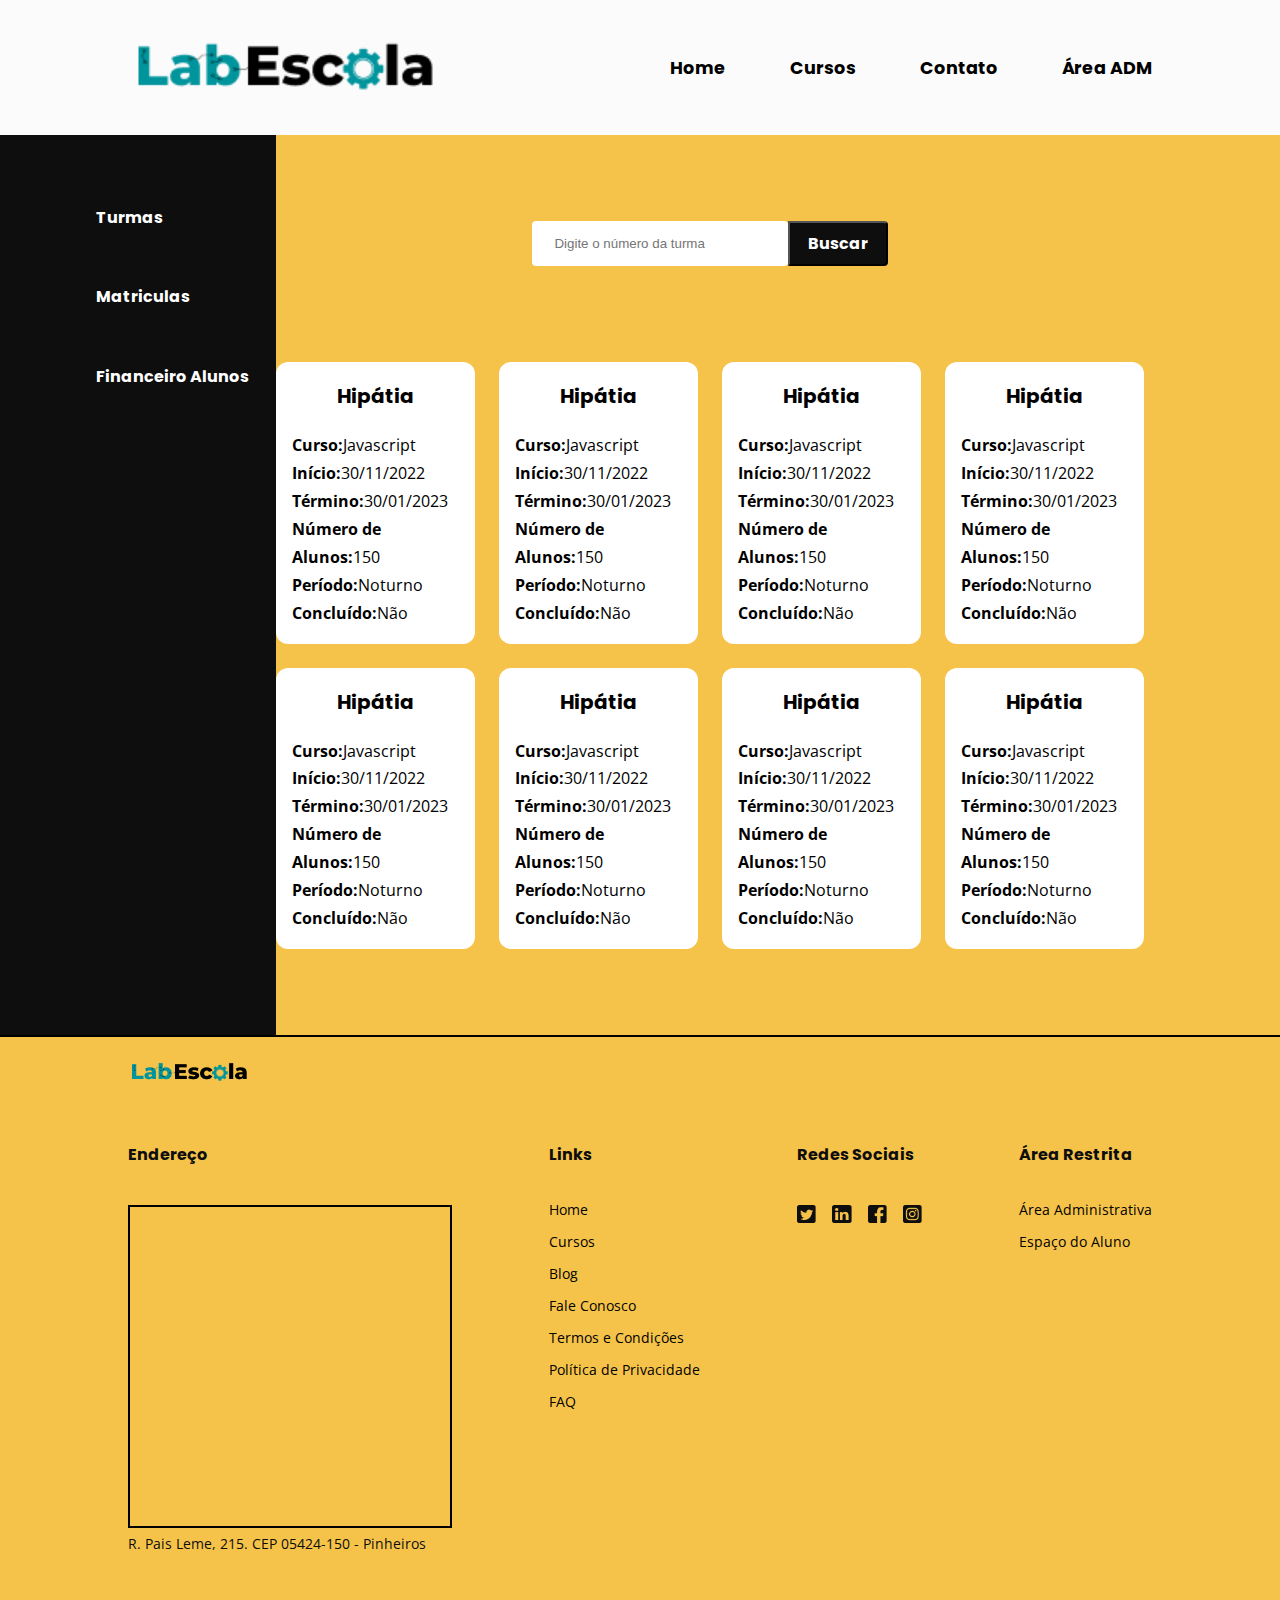
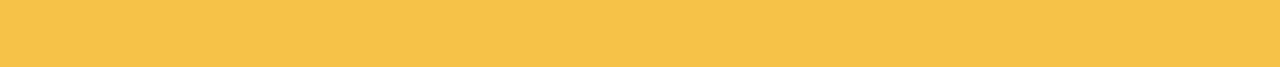
==== adm.html @ 20f3c795 "Ajustes no css das páginas header, footer e index" ====
<!DOCTYPE html>
<html lang="en">

<head>
    <meta charset="UTF-8">
    <meta http-equiv="X-UA-Compatible" content="IE=edge">
    <meta name="viewport" content="width=device-width, initial-scale=1.0">
    
    <link rel="preconnect" href="https://fonts.googleapis.com">
    <link rel="preconnect" href="https://fonts.gstatic.com" crossorigin>
    <link href="https://fonts.googleapis.com/css2?family=Poppins:wght@400;700&display=swap" rel="stylesheet">

    <link rel="preconnect" href="https://fonts.googleapis.com">
    <link rel="preconnect" href="https://fonts.gstatic.com" crossorigin>
    <link href="https://fonts.googleapis.com/css2?family=Open+Sans:wght@400;700&display=swap" rel="stylesheet">

    <link href="./header.css" rel="stylesheet">
    <link href="./footer.css" rel="stylesheet">
    <link href="./adm.css" rel="stylesheet">

    <title>Área ADM</title>

</head>

<body>

    <header class="header-container">

        <a href="./index.html">
          <img src="./midias/logo.png" alt="LabEscola-logo" class="header-logo">
        </a>
    
        <nav>
          <ul class="header-menu-ul">
            <li class="header-menu-item"><a href="./index.html">Home</a></li>
            <li class="header-menu-item"><a href="./cursos.html">Cursos</a></li>
            <li class="header-menu-item"><a href="./contato.html">Contato</a></li>
            <li class="header-menu-item"><a href="./adm.html">Área ADM</a></li>
          </ul>
        </nav>
    
      </header>
    
    <main>
        <aside class="container-side">
            <ul class="list-side">
                <li><a class="item-aside" href="./adm.html">Turmas</a></li>
                <li><a class="item-aside" href="./matriculas.html">Matriculas</a></li>
                <li><a class="item-aside" href="">Financeiro Alunos</a></li>
            </ul>
        </aside>
        <div class="container-cards-classes">
            <div id="divSearch">
                <input type="text" id="txtSearch" placeholder="      Digite o número da turma">
                <button id="btnSearch">Buscar</button>
            </div>
            <div class="containerCards">
                <div class="divCards">
                    <h4>Hipátia</h4>
                    <p><b>Curso:</b>Javascript</p>
                    <p><b>Início:</b>30/11/2022</p>
                    <p><b>Término:</b>30/01/2023</p>
                    <p><b>Número de Alunos:</b>150</p>
                    <p><b>Período:</b>Noturno</p>
                    <p><b>Concluído:</b>Não</p>
                </div>
                <div class="divCards">
                    <h4>Hipátia</h4>
                    <p><b>Curso:</b>Javascript</p>
                    <p><b>Início:</b>30/11/2022</p>
                    <p><b>Término:</b>30/01/2023</p>
                    <p><b>Número de Alunos:</b>150</p>
                    <p><b>Período:</b>Noturno</p>
                    <p><b>Concluído:</b>Não</p>
                </div>
                <div class="divCards">
                    <h4>Hipátia</h4>
                    <p><b>Curso:</b>Javascript</p>
                    <p><b>Início:</b>30/11/2022</p>
                    <p><b>Término:</b>30/01/2023</p>
                    <p><b>Número de Alunos:</b>150</p>
                    <p><b>Período:</b>Noturno</p>
                    <p><b>Concluído:</b>Não</p>
                </div>
                <div class="divCards">
                    <h4>Hipátia</h4>
                    <p><b>Curso:</b>Javascript</p>
                    <p><b>Início:</b>30/11/2022</p>
                    <p><b>Término:</b>30/01/2023</p>
                    <p><b>Número de Alunos:</b>150</p>
                    <p><b>Período:</b>Noturno</p>
                    <p><b>Concluído:</b>Não</p>
                </div>
                <div class="divCards">
                    <h4>Hipátia</h4>
                    <p><b>Curso:</b>Javascript</p>
                    <p><b>Início:</b>30/11/2022</p>
                    <p><b>Término:</b>30/01/2023</p>
                    <p><b>Número de Alunos:</b>150</p>
                    <p><b>Período:</b>Noturno</p>
                    <p><b>Concluído:</b>Não</p>
                </div>
                <div class="divCards">
                    <h4>Hipátia</h4>
                    <p><b>Curso:</b>Javascript</p>
                    <p><b>Início:</b>30/11/2022</p>
                    <p><b>Término:</b>30/01/2023</p>
                    <p><b>Número de Alunos:</b>150</p>
                    <p><b>Período:</b>Noturno</p>
                    <p><b>Concluído:</b>Não</p>
                </div>
                <div class="divCards">
                    <h4>Hipátia</h4>
                    <p><b>Curso:</b>Javascript</p>
                    <p><b>Início:</b>30/11/2022</p>
                    <p><b>Término:</b>30/01/2023</p>
                    <p><b>Número de Alunos:</b>150</p>
                    <p><b>Período:</b>Noturno</p>
                    <p><b>Concluído:</b>Não</p>
                </div>
                <div class="divCards">
                    <h4>Hipátia</h4>
                    <p><b>Curso:</b>Javascript</p>
                    <p><b>Início:</b>30/11/2022</p>
                    <p><b>Término:</b>30/01/2023</p>
                    <p><b>Número de Alunos:</b>150</p>
                    <p><b>Período:</b>Noturno</p>
                    <p><b>Concluído:</b>Não</p>
                </div>
            </div>
        </div>
    </main>

   <!--  <a href="https://web.whatsapp.com/" target="_blank">
        <img id="img-wpp" src="./midias/logos_whatsapp-icon.png">
    </a> -->

    <footer>
        <img class="footer-logo" src="./midias/logo.png">
        
        <div class="footer-container">
          <div class="footer-list">
            <h4 class="footer-list-title">Endereço</h4>
            <div id="footer-map"><iframe
                src="https://www.google.com/maps/embed?pb=!1m18!1m12!1m3!1d3656.996277295466!2d-46.70069088521957!3d-23.568577184679235!2m3!1f0!2f0!3f0!3m2!1i1024!2i768!4f13.1!3m3!1m2!1s0x94ce57a7c7ace4c3%3A0x586759cab9b5c95a!2sR.%20Pais%20Leme%2C%20215%20-%20Pinheiros%2C%20S%C3%A3o%20Paulo%20-%20SP%2C%2005424-150!5e0!3m2!1spt-BR!2sbr!4v1672323119122!5m2!1spt-BR!2sbr"
                width="400" height="300" style="border:0;" allowfullscreen="" loading="lazy"
                referrerpolicy="no-referrer-when-downgrade"></iframe></div>
            <p class="footer-texts">R. Pais Leme, 215. CEP 05424-150 - Pinheiros</p>
          </div>
          
          <div class="footer-list">
            <h4 class="footer-list-title">Links</h4>
            <ul class="footer-ul">
              <li class="footer-ul-item"><a href="./index.html">Home</a></li>
              <li class="footer-ul-item"><a href="./cursos.html">Cursos</a></li>
              <li class="footer-ul-item"><a href="https://www.labenu.com.br/" target="_blank">Blog</a></li>
              <li class="footer-ul-item"><a href="">Fale Conosco</a></li>
              <li class="footer-ul-item"><a href="">Termos e Condições</a></li>
              <li class="footer-ul-item"><a href="">Política de Privacidade</a></li>
              <li class="footer-ul-item"><a href="">FAQ</a></li>
            </ul>
          </div>
    
          <div class="footer-list">
            <h4 class="footer-list-title">Redes Sociais</h4>
            <ul id="footer-ul-social">
              <li><a href=""><img class="footer-ul-vectors" src="./midias/vector-1.png"></a></li>
              <li><a href=""><img class="footer-ul-vectors" src="./midias/Vector-2.png"></a></li>
              <li><a href=""><img class="footer-ul-vectors" src="./midias/Vector-3.png"></a></li>
              <li><a href=""><img class="footer-ul-vectors" src="./midias/Vector-4.png"></a></li>
            </ul>
          </div>
    
          <div class="footer-list">
            <h4 class="footer-list-title">Área Restrita</h4>
            <ul class="footer-ul-area">
              <li class="footer-texts"><a href="">Área Administrativa</a></li>
              <li class="footer-texts"><a href="">Espaço do Aluno</a></li>
            </ul>
          </div>
        </div>
    
      </footer>
    

</body>

</html>
---- header.css ----
* {
    margin: 0;
    padding: 0;
  }

  header {
    height: 15vh;
    padding: 0 10vw;
  }

  a {
    text-decoration-line: none;
    color: black;
  }

  li {
    list-style-type: none;
  }

  .header-container {
    background-color: #FBFBFB;
    display: flex;
    justify-content: space-between;
    align-items: center;
  }

  .header-logo {
    width: 150%;
  }

  .header-menu-item a:hover {
    background-color: #ccc;
    border-radius: 20px;
    padding: .5em 1em;
  }

  .header-menu-ul {
    display: flex;
    gap: 4em;
    /* background-color: lightgoldenrodyellow; */
  }

  .header-menu-item {
    font-family: 'Poppins', sans-serif;
    font-weight: bold;
    font-size: 1.1rem;
  }
---- footer.css ----
footer {
    height: 70vh;
    background-color: #F6C34A;
    padding: 0 10vw;
  }

  .footer-logo {
    padding-top: 1.339rem;
    width: 12%;
  }

  .footer-container {
    display: flex;
    justify-content: space-between;
    padding-top: 3.311rem;
  }

  .footer-list {
    /* padding-bottom: 3rem; */
  }

  .footer-list-title {
    padding-bottom: 1.687rem;
    font-family: 'Poppins';
    font-weight: bold;
    font-size: 1rem;
    color: #0E0E0E;
  }

  .footer-texts,.footer-ul-item {
    font-family: 'Open Sans';
    font-size: .9rem;
    line-height: 2rem;
    color: #0E0E0E;
  }

  #footer-map {
    border: 2px solid black;
    margin-top: .65rem;
  }

  footer iframe {
    width: 25vw;
    height: 35vh;
  }

#footer-ul-social {
   display: flex;
   justify-content: center;
   gap: 1rem;
  }

  .footer-ul-vectors {
    width: 1.5vw;
    margin-top: .65rem;
  }
---- adm.css ----
body {
    height: 170vh;
}

main {
    border-bottom: 2px solid black;
    width: 100%;
    height: 100vh;
    display: flex;
    background-color: #F6C34A;
    justify-content: space-between;
}

.container-side {
    background-color: #0E0E0E;
    width: 15%;
    padding-top: 4em;
    padding-left: 6em;
}

.list-side {
    list-style-type: none;            
}

.list-side li {
    margin-bottom: 2.6em;
}

.item-aside {
    font-family: 'Poppins';
    font-weight: 700;
    font-size: 1rem;
    line-height: 4.2vh;
    color: #FFFFFF;
}

/*  #img-wpp {
    position: fixed;
    right: 4vw;
    bottom: 4vh;
    width: 3.9vw;
} */

.container-cards-classes {
    /* background-color: lightcoral; */
    margin-right: 8.5em;
    align-self: center;
    display: flex;
    flex-direction: column;
    align-items: center;
    justify-items: center;
    gap: 6em
}

#txtSearch {
    float: left;
    background-color: #FFFFFF;
    border-radius: 4px;
    width: 20vw;
    height: 5vh;
    border: none;
}

#btnSearch {
    background-color: #0E0E0E;
    color: #FFFFFF;
    font-family: 'Poppins';
    font-style: normal;
    font-weight: 700;
    font-size: 1rem;
    border-radius: 0px 4px 4px 0px;
    line-height: 30px;
    float: left;
    width: 7.8vw;
    height: 5vh;
}

.containerCards {
    display: grid;
    grid-template-columns: repeat(4, 1fr);
    gap: 1.5em;
}

.divCards {
    background-color: #FFFFFF;
    border: none;
    border-radius: 12px;
    padding: 1em;
}

.divCards h4 {
    margin-bottom: .8125em;
    font-family: 'Poppins';
    font-weight: 700;
    font-size: 1.25rem;
    line-height: 4.2vh;
    color: #000000;
    text-align: center;
}

.divCards p {
    font-family: 'Open Sans';
    font-style: normal;
    line-height: 3.1vh;
    color: #000000;
}
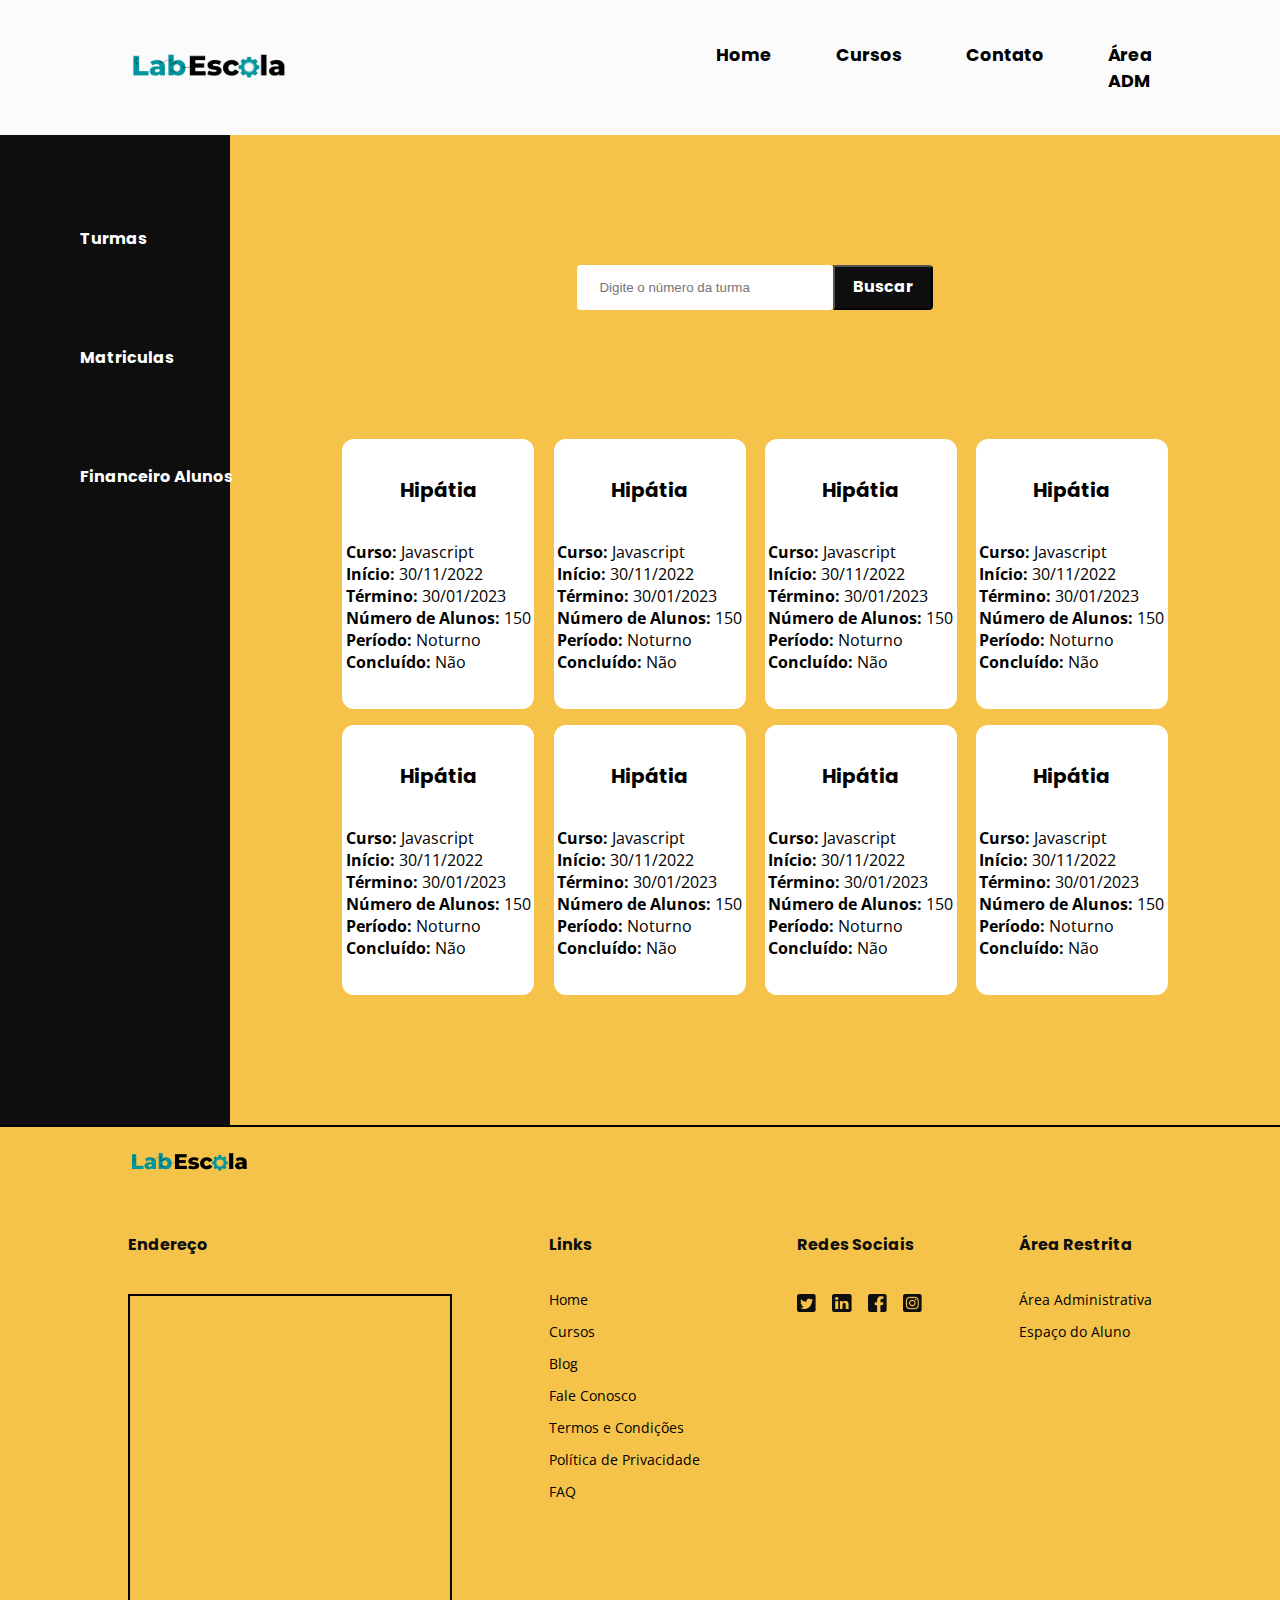
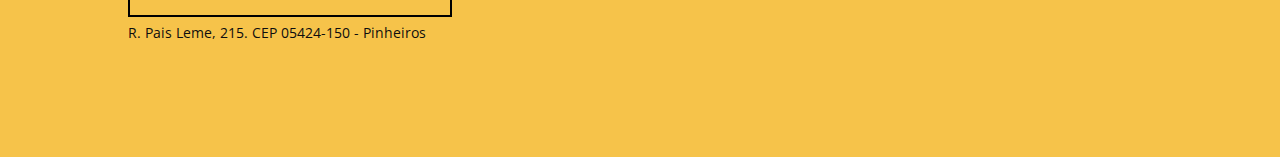
==== commit c55f4402: "Ajustes no arquivo css da página matriculas" ====
--- a/adm.html
+++ b/adm.html
@@ -1,3 +1,4 @@
+
 <!DOCTYPE html>
 <html lang="en">
 
@@ -42,90 +43,110 @@
       </header>
     
     <main>
-        <aside class="container-side">
-            <ul class="list-side">
-                <li><a class="item-aside" href="./adm.html">Turmas</a></li>
-                <li><a class="item-aside" href="./matriculas.html">Matriculas</a></li>
-                <li><a class="item-aside" href="">Financeiro Alunos</a></li>
+        <aside class="aside">
+            <ul class="aside-ul">
+                <li class="aside-li"><a class="aside-item" href="./adm.html">Turmas</a></li>
+                <li class="aside-li"><a class="aside-item" href="./matriculas.html">Matriculas</a></li>
+                <li class="aside-li"><a class="aside-item" href="./finaceiro.html">Financeiro Alunos</a></li>
             </ul>
         </aside>
-        <div class="container-cards-classes">
+
+        <div class="container-search-team">
             <div id="divSearch">
-                <input type="text" id="txtSearch" placeholder="      Digite o número da turma">
-                <button id="btnSearch">Buscar</button>
+                <input type="text" id="search-input" placeholder="      Digite o número da turma">
+                <button id="search-btn">Buscar</button>
             </div>
-            <div class="containerCards">
-                <div class="divCards">
-                    <h4>Hipátia</h4>
-                    <p><b>Curso:</b>Javascript</p>
-                    <p><b>Início:</b>30/11/2022</p>
-                    <p><b>Término:</b>30/01/2023</p>
-                    <p><b>Número de Alunos:</b>150</p>
-                    <p><b>Período:</b>Noturno</p>
-                    <p><b>Concluído:</b>Não</p>
-                </div>
-                <div class="divCards">
-                    <h4>Hipátia</h4>
-                    <p><b>Curso:</b>Javascript</p>
-                    <p><b>Início:</b>30/11/2022</p>
-                    <p><b>Término:</b>30/01/2023</p>
-                    <p><b>Número de Alunos:</b>150</p>
-                    <p><b>Período:</b>Noturno</p>
-                    <p><b>Concluído:</b>Não</p>
-                </div>
-                <div class="divCards">
-                    <h4>Hipátia</h4>
-                    <p><b>Curso:</b>Javascript</p>
-                    <p><b>Início:</b>30/11/2022</p>
-                    <p><b>Término:</b>30/01/2023</p>
-                    <p><b>Número de Alunos:</b>150</p>
-                    <p><b>Período:</b>Noturno</p>
-                    <p><b>Concluído:</b>Não</p>
-                </div>
-                <div class="divCards">
-                    <h4>Hipátia</h4>
-                    <p><b>Curso:</b>Javascript</p>
-                    <p><b>Início:</b>30/11/2022</p>
-                    <p><b>Término:</b>30/01/2023</p>
-                    <p><b>Número de Alunos:</b>150</p>
-                    <p><b>Período:</b>Noturno</p>
-                    <p><b>Concluído:</b>Não</p>
-                </div>
-                <div class="divCards">
-                    <h4>Hipátia</h4>
-                    <p><b>Curso:</b>Javascript</p>
-                    <p><b>Início:</b>30/11/2022</p>
-                    <p><b>Término:</b>30/01/2023</p>
-                    <p><b>Número de Alunos:</b>150</p>
-                    <p><b>Período:</b>Noturno</p>
-                    <p><b>Concluído:</b>Não</p>
-                </div>
-                <div class="divCards">
-                    <h4>Hipátia</h4>
-                    <p><b>Curso:</b>Javascript</p>
-                    <p><b>Início:</b>30/11/2022</p>
-                    <p><b>Término:</b>30/01/2023</p>
-                    <p><b>Número de Alunos:</b>150</p>
-                    <p><b>Período:</b>Noturno</p>
-                    <p><b>Concluído:</b>Não</p>
-                </div>
-                <div class="divCards">
-                    <h4>Hipátia</h4>
-                    <p><b>Curso:</b>Javascript</p>
-                    <p><b>Início:</b>30/11/2022</p>
-                    <p><b>Término:</b>30/01/2023</p>
-                    <p><b>Número de Alunos:</b>150</p>
-                    <p><b>Período:</b>Noturno</p>
-                    <p><b>Concluído:</b>Não</p>
-                </div>
-                <div class="divCards">
-                    <h4>Hipátia</h4>
-                    <p><b>Curso:</b>Javascript</p>
-                    <p><b>Início:</b>30/11/2022</p>
-                    <p><b>Término:</b>30/01/2023</p>
-                    <p><b>Número de Alunos:</b>150</p>
-                    <p><b>Período:</b>Noturno</p>
-                    <p><b>Concluído:</b>Não</p>
+
+            <div class="container-cards-team">
+                <div class="card-team">
+                    <h4 class="card-team-h4">Hipátia</h4>
+                    <ul>
+                      <li class="card-team-li"><b>Curso:</b> Javascript</li>
+                      <li class="card-team-li"><b>Início:</b> 30/11/2022</li>
+                      <li class="card-team-li"><b>Término:</b> 30/01/2023</li>
+                      <li class="card-team-li"><b>Número de Alunos:</b> 150</li>
+                      <li class="card-team-li"><b>Período:</b> Noturno</li>
+                      <li class="card-team-li"><b>Concluído:</b> Não</li>
+                    </ul>
+                </div>
+
+                <div class="card-team">
+                  <h4 class="card-team-h4">Hipátia</h4>
+                    <ul>
+                      <li class="card-team-li"><b>Curso:</b> Javascript</li>
+                      <li class="card-team-li"><b>Início:</b> 30/11/2022</li>
+                      <li class="card-team-li"><b>Término:</b> 30/01/2023</li>
+                      <li class="card-team-li"><b>Número de Alunos:</b> 150</li>
+                      <li class="card-team-li"><b>Período:</b> Noturno</li>
+                      <li class="card-team-li"><b>Concluído:</b> Não</li>
+                    </ul>
+                </div>
+
+                <div class="card-team">
+                  <h4 class="card-team-h4">Hipátia</h4>
+                    <ul>
+                      <li class="card-team-li"><b>Curso:</b> Javascript</li>
+                      <li class="card-team-li"><b>Início:</b> 30/11/2022</li>
+                      <li class="card-team-li"><b>Término:</b> 30/01/2023</li>
+                      <li class="card-team-li"><b>Número de Alunos:</b> 150</li>
+                      <li class="card-team-li"><b>Período:</b> Noturno</li>
+                      <li class="card-team-li"><b>Concluído:</b> Não</li>
+                    </ul>
+                </div>
+                <div class="card-team">
+                  <h4 class="card-team-h4">Hipátia</h4>
+                    <ul>
+                      <li class="card-team-li"><b>Curso:</b> Javascript</li>
+                      <li class="card-team-li"><b>Início:</b> 30/11/2022</li>
+                      <li class="card-team-li"><b>Término:</b> 30/01/2023</li>
+                      <li class="card-team-li"><b>Número de Alunos:</b> 150</li>
+                      <li class="card-team-li"><b>Período:</b> Noturno</li>
+                      <li class="card-team-li"><b>Concluído:</b> Não</li>
+                    </ul>
+                </div>
+                <div class="card-team">
+                  <h4 class="card-team-h4">Hipátia</h4>
+                    <ul>
+                      <li class="card-team-li"><b>Curso:</b> Javascript</li>
+                      <li class="card-team-li"><b>Início:</b> 30/11/2022</li>
+                      <li class="card-team-li"><b>Término:</b> 30/01/2023</li>
+                      <li class="card-team-li"><b>Número de Alunos:</b> 150</li>
+                      <li class="card-team-li"><b>Período:</b> Noturno</li>
+                      <li class="card-team-li"><b>Concluído:</b> Não</li>
+                    </ul>
+                </div>
+                <div class="card-team">
+                  <h4 class="card-team-h4">Hipátia</h4>
+                    <ul>
+                      <li class="card-team-li"><b>Curso:</b> Javascript</li>
+                      <li class="card-team-li"><b>Início:</b> 30/11/2022</li>
+                      <li class="card-team-li"><b>Término:</b> 30/01/2023</li>
+                      <li class="card-team-li"><b>Número de Alunos:</b> 150</li>
+                      <li class="card-team-li"><b>Período:</b> Noturno</li>
+                      <li class="card-team-li"><b>Concluído:</b> Não</li>
+                    </ul>
+                </div>
+                <div class="card-team">
+                  <h4 class="card-team-h4">Hipátia</h4>
+                    <ul>
+                      <li class="card-team-li"><b>Curso:</b> Javascript</li>
+                      <li class="card-team-li"><b>Início:</b> 30/11/2022</li>
+                      <li class="card-team-li"><b>Término:</b> 30/01/2023</li>
+                      <li class="card-team-li"><b>Número de Alunos:</b> 150</li>
+                      <li class="card-team-li"><b>Período:</b> Noturno</li>
+                      <li class="card-team-li"><b>Concluído:</b> Não</li>
+                    </ul>
+                </div>
+                <div class="card-team">
+                  <h4 class="card-team-h4">Hipátia</h4>
+                    <ul>
+                      <li class="card-team-li"><b>Curso:</b> Javascript</li>
+                      <li class="card-team-li"><b>Início:</b> 30/11/2022</li>
+                      <li class="card-team-li"><b>Término:</b> 30/01/2023</li>
+                      <li class="card-team-li"><b>Número de Alunos:</b> 150</li>
+                      <li class="card-team-li"><b>Período:</b> Noturno</li>
+                      <li class="card-team-li"><b>Concluído:</b> Não</li>
+                    </ul>
                 </div>
             </div>
         </div>
--- a/header.css
+++ b/header.css
@@ -20,8 +20,9 @@
   .header-container {
     background-color: #FBFBFB;
     display: flex;
-    justify-content: space-between;
+    justify-content: space-around;
     align-items: center;
+    column-gap: 30rem;
   }
 
   .header-logo {
--- a/adm.css
+++ b/adm.css
@@ -1,36 +1,38 @@
 body {
-    height: 170vh;
+    height: 195vh;
+    width: 100vw;
 }
 
 main {
     border-bottom: 2px solid black;
     width: 100%;
-    height: 100vh;
+    height: 56.4%;
     display: flex;
     background-color: #F6C34A;
     justify-content: space-between;
+    font-family: 'Poppins';
 }
 
-.container-side {
+.aside {
     background-color: #0E0E0E;
-    width: 15%;
-    padding-top: 4em;
-    padding-left: 6em;
+    width: 18%;
+    height: 100%;
 }
 
-.list-side {
-    list-style-type: none;            
+.aside-ul {
+    /* background-color: aqua; */
+    height: 45%;
+    width: 100%;
+    display: flex;
+    flex-direction: column;
+    justify-content: space-evenly;
+    padding-left: 5rem;
 }
 
-.list-side li {
-    margin-bottom: 2.6em;
-}
-
-.item-aside {
-    font-family: 'Poppins';
+.aside-item {
     font-weight: 700;
     font-size: 1rem;
-    line-height: 4.2vh;
+    line-height: 1.875rem;
     color: #FFFFFF;
 }
 
@@ -41,19 +43,21 @@
     width: 3.9vw;
 } */
 
-.container-cards-classes {
+.container-search-team {
     /* background-color: lightcoral; */
-    margin-right: 8.5em;
-    align-self: center;
+    width: 82%;
+    height: 100%;
     display: flex;
     flex-direction: column;
     align-items: center;
-    justify-items: center;
-    gap: 6em
+    justify-content: space-evenly;
 }
 
-#txtSearch {
-    float: left;
+#divSearch {
+    display: flex;
+}
+
+#search-input {
     background-color: #FFFFFF;
     border-radius: 4px;
     width: 20vw;
@@ -61,46 +65,44 @@
     border: none;
 }
 
-#btnSearch {
+#search-btn {
     background-color: #0E0E0E;
     color: #FFFFFF;
     font-family: 'Poppins';
-    font-style: normal;
     font-weight: 700;
     font-size: 1rem;
     border-radius: 0px 4px 4px 0px;
-    line-height: 30px;
-    float: left;
+    line-height: 1.875rem;
     width: 7.8vw;
     height: 5vh;
 }
 
-.containerCards {
+.container-cards-team {
     display: grid;
     grid-template-columns: repeat(4, 1fr);
-    gap: 1.5em;
+    column-gap: 1.2rem;
+    row-gap: 1rem;
 }
 
-.divCards {
+.card-team {
     background-color: #FFFFFF;
     border: none;
     border-radius: 12px;
-    padding: 1em;
+    display: flex;
+    flex-direction: column;
+    justify-content: space-evenly;
+    align-items: center;
+    width: 15vw;
+    height: 30vh;
 }
 
-.divCards h4 {
-    margin-bottom: .8125em;
-    font-family: 'Poppins';
+.card-team-h4 {
     font-weight: 700;
     font-size: 1.25rem;
-    line-height: 4.2vh;
-    color: #000000;
-    text-align: center;
+    line-height: 1.875rem;
 }
 
-.divCards p {
+.card-team-li {
     font-family: 'Open Sans';
-    font-style: normal;
-    line-height: 3.1vh;
-    color: #000000;
+    line-height: 1.383rem;
 }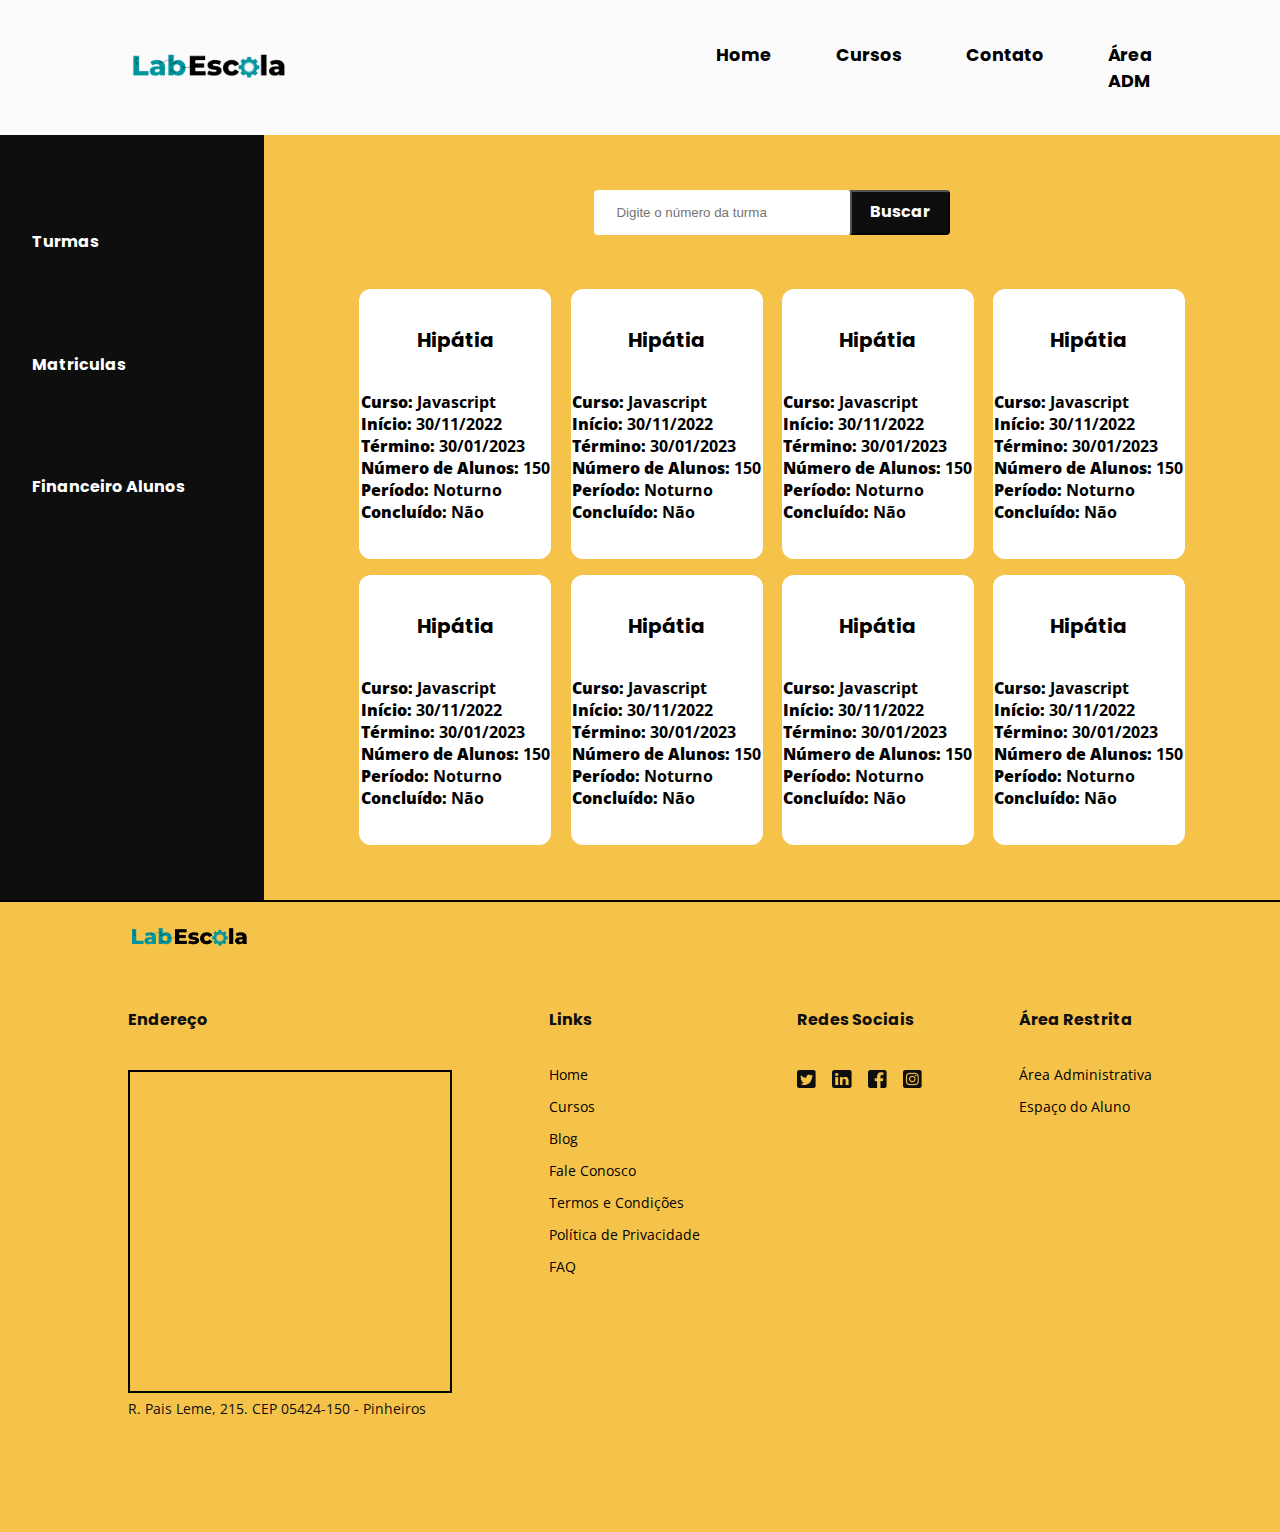
==== commit 116b14ee: "página financeiro concluida" ====
--- a/adm.html
+++ b/adm.html
@@ -43,13 +43,13 @@
       </header>
     
     <main>
-        <aside class="aside">
-            <ul class="aside-ul">
-                <li class="aside-li"><a class="aside-item" href="./adm.html">Turmas</a></li>
-                <li class="aside-li"><a class="aside-item" href="./matriculas.html">Matriculas</a></li>
-                <li class="aside-li"><a class="aside-item" href="./finaceiro.html">Financeiro Alunos</a></li>
-            </ul>
-        </aside>
+      <aside id="aside-container">
+        <ul id="aside-ul">
+          <li class="aside-li"><a class="aside-a" href="./adm.html">Turmas</a></li>
+          <li class="aside-li"><a class="aside-a" href="./matriculas.html">Matriculas</a></li>
+          <li class="aside-li"><a class="aside-a" href="">Financeiro Alunos</a></li>
+        </ul>
+      </aside>
 
         <div class="container-search-team">
             <div id="divSearch">
--- a/header.css
+++ b/header.css
@@ -46,4 +46,14 @@
     font-weight: bold;
     font-size: 1.1rem;
   }
-  +  
+  #img-wpp {
+    position: fixed;
+    right: 1.85em;
+    bottom: 1.25em;
+    width: 3vw;
+  }
+
+  #img-wpp:hover {
+    transform: scale(1.2);
+  }--- a/adm.css
+++ b/adm.css
@@ -1,51 +1,43 @@
-body {
-    height: 195vh;
-    width: 100vw;
+
+main {
+    height: 85vh;
+    background-color: #F6C34A;
+    border-bottom: 2px solid black;
+    display: flex;
+    font-family: 'Poppins';
+    font-weight: 700;
+    color: #000000;
 }
 
-main {
-    border-bottom: 2px solid black;
-    width: 100%;
-    height: 56.4%;
-    display: flex;
-    background-color: #F6C34A;
-    justify-content: space-between;
-    font-family: 'Poppins';
+#aside-container {
+    flex-grow: 1.25;
+    background-color: #0E0E0E;
 }
 
-.aside {
-    background-color: #0E0E0E;
-    width: 18%;
-    height: 100%;
-}
-
-.aside-ul {
-    /* background-color: aqua; */
-    height: 45%;
-    width: 100%;
+#aside-ul {
     display: flex;
     flex-direction: column;
     justify-content: space-evenly;
-    padding-left: 5rem;
+    align-items: flex-start;
+    padding-left: 2rem;
+    height: 60%;
+    width: 100%;
 }
 
-.aside-item {
-    font-weight: 700;
+.aside-a {
     font-size: 1rem;
     line-height: 1.875rem;
     color: #FFFFFF;
 }
 
-/*  #img-wpp {
-    position: fixed;
-    right: 4vw;
-    bottom: 4vh;
-    width: 3.9vw;
-} */
+.aside-a:hover {
+    text-decoration-line: underline;
+    color: rgba(186, 181, 181, 0.217);
+}
 
 .container-search-team {
     /* background-color: lightcoral; */
-    width: 82%;
+    flex-grow: 3;
     height: 100%;
     display: flex;
     flex-direction: column;
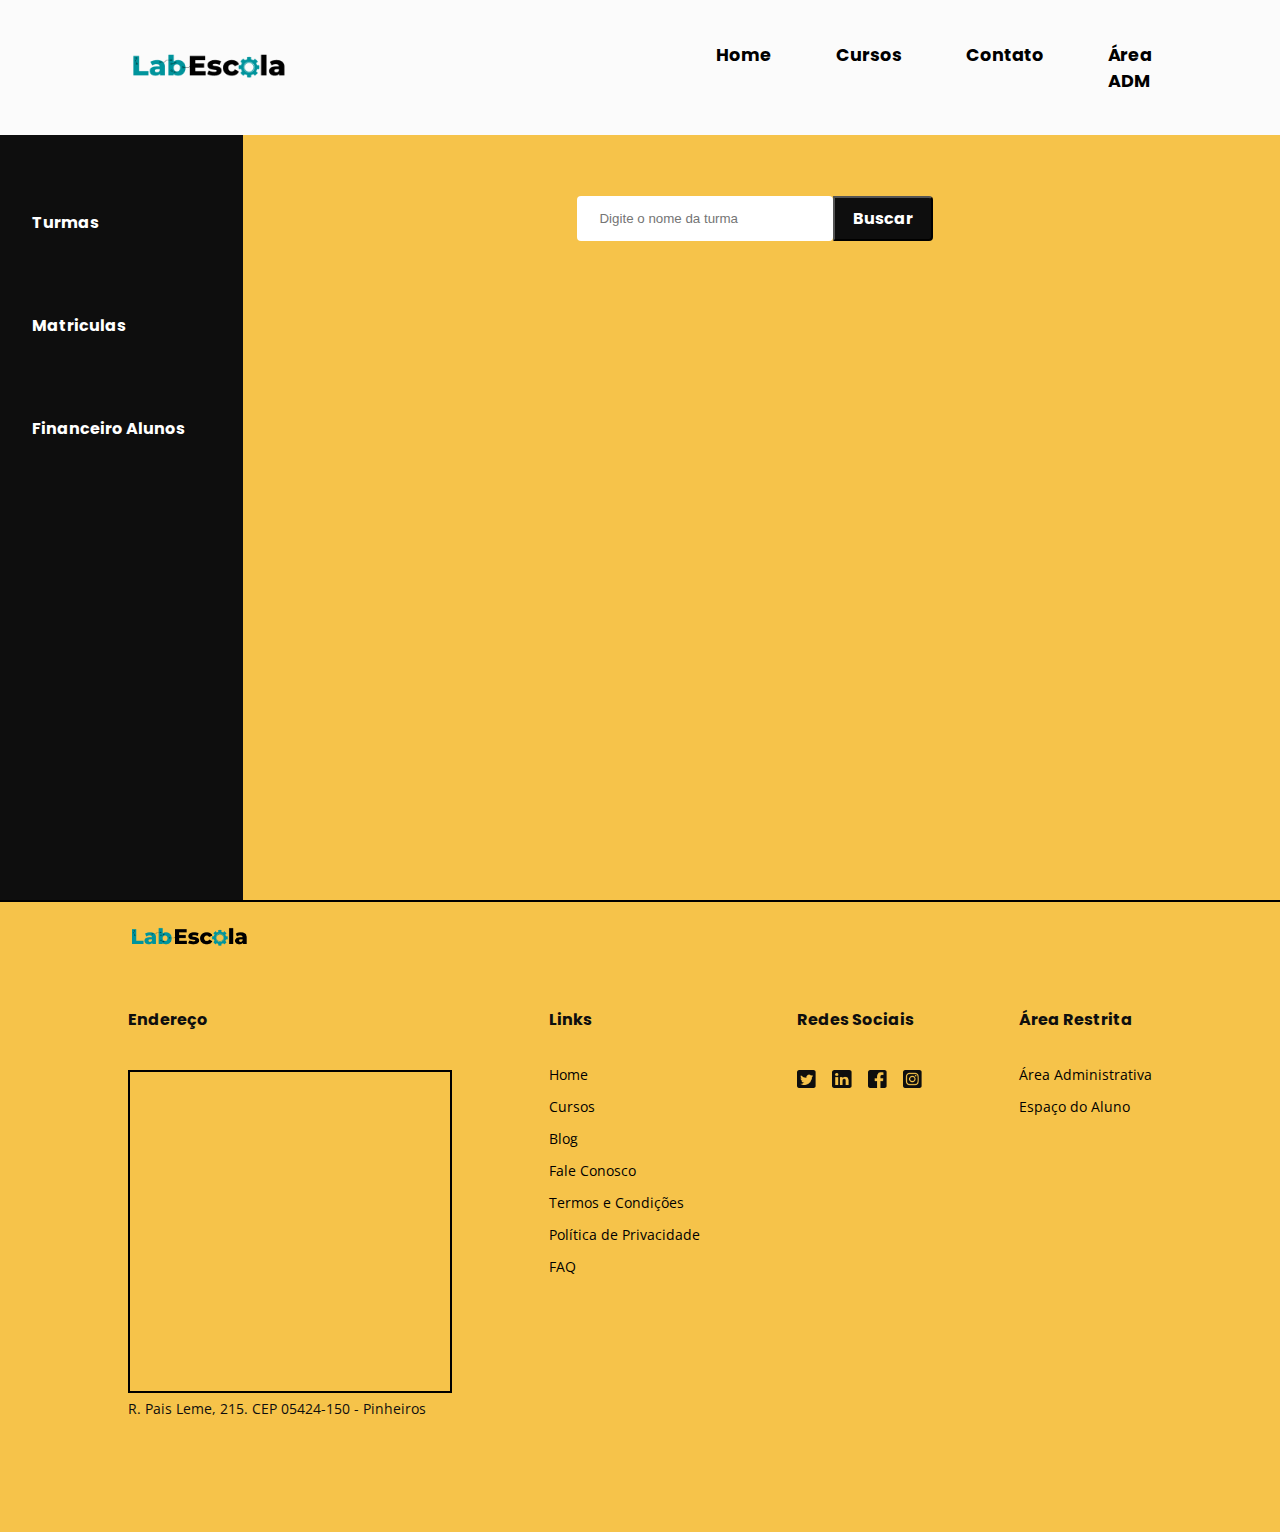
==== commit 3751cc15: "integração do DOM na função buscarTurma" ====
--- a/adm.html
+++ b/adm.html
@@ -1,208 +1,128 @@
-
 <!DOCTYPE html>
 <html lang="en">
 
 <head>
-    <meta charset="UTF-8">
-    <meta http-equiv="X-UA-Compatible" content="IE=edge">
-    <meta name="viewport" content="width=device-width, initial-scale=1.0">
-    
-    <link rel="preconnect" href="https://fonts.googleapis.com">
-    <link rel="preconnect" href="https://fonts.gstatic.com" crossorigin>
-    <link href="https://fonts.googleapis.com/css2?family=Poppins:wght@400;700&display=swap" rel="stylesheet">
+  <meta charset="UTF-8">
+  <meta http-equiv="X-UA-Compatible" content="IE=edge">
+  <meta name="viewport" content="width=device-width, initial-scale=1.0">
 
-    <link rel="preconnect" href="https://fonts.googleapis.com">
-    <link rel="preconnect" href="https://fonts.gstatic.com" crossorigin>
-    <link href="https://fonts.googleapis.com/css2?family=Open+Sans:wght@400;700&display=swap" rel="stylesheet">
+  <link rel="preconnect" href="https://fonts.googleapis.com">
+  <link rel="preconnect" href="https://fonts.gstatic.com" crossorigin>
+  <link href="https://fonts.googleapis.com/css2?family=Poppins:wght@400;700&display=swap" rel="stylesheet">
 
-    <link href="./header.css" rel="stylesheet">
-    <link href="./footer.css" rel="stylesheet">
-    <link href="./adm.css" rel="stylesheet">
+  <link rel="preconnect" href="https://fonts.googleapis.com">
+  <link rel="preconnect" href="https://fonts.gstatic.com" crossorigin>
+  <link href="https://fonts.googleapis.com/css2?family=Open+Sans:wght@400;700&display=swap" rel="stylesheet">
 
-    <title>Área ADM</title>
+  <script src="./buscarTurma.js" defer></script>
+
+  <link href="./header.css" rel="stylesheet">
+  <link href="./footer.css" rel="stylesheet">
+  <link href="./adm.css" rel="stylesheet">
+
+  <title>Área ADM</title>
 
 </head>
 
 <body>
 
-    <header class="header-container">
+  <header class="header-container">
 
-        <a href="./index.html">
-          <img src="./midias/logo.png" alt="LabEscola-logo" class="header-logo">
-        </a>
-    
-        <nav>
-          <ul class="header-menu-ul">
-            <li class="header-menu-item"><a href="./index.html">Home</a></li>
-            <li class="header-menu-item"><a href="./cursos.html">Cursos</a></li>
-            <li class="header-menu-item"><a href="./contato.html">Contato</a></li>
-            <li class="header-menu-item"><a href="./adm.html">Área ADM</a></li>
+    <a href="./index.html">
+      <img src="./midias/logo.png" alt="LabEscola-logo" class="header-logo">
+    </a>
+
+    <nav>
+      <ul class="header-menu-ul">
+        <li class="header-menu-item"><a href="./index.html">Home</a></li>
+        <li class="header-menu-item"><a href="./cursos.html">Cursos</a></li>
+        <li class="header-menu-item"><a href="./contato.html">Contato</a></li>
+        <li class="header-menu-item"><a href="./adm.html">Área ADM</a></li>
+      </ul>
+    </nav>
+
+  </header>
+
+  <main>
+    <aside id="aside-container">
+      <ul id="aside-ul">
+        <li class="aside-li"><a class="aside-a" href="./adm.html">Turmas</a></li>
+        <li class="aside-li"><a class="aside-a" href="./matriculas.html">Matriculas</a></li>
+        <li class="aside-li"><a class="aside-a" href="./finaceiro.html">Financeiro Alunos</a></li>
+      </ul>
+    </aside>
+
+    <div class="container-search-team">
+      <div id="divSearch">
+        <input type="text" id="search-input" placeholder="      Digite o nome da turma">
+        <button onclick="buscarTurma()" id="search-btn">Buscar</button>
+      </div>
+
+      <div id="container-cards-team">
+        <!-- <div class="card-team">
+          <h4 class="card-team-h4">Hipátia</h4>
+          <ul>
+            <li class="card-team-li"><b>Curso:</b> Javascript</li>
+            <li class="card-team-li"><b>Início:</b> 30/11/2022</li>
+            <li class="card-team-li"><b>Término:</b> 30/01/2023</li>
+            <li class="card-team-li"><b>Número de Alunos:</b> 150</li>
+            <li class="card-team-li"><b>Período:</b> Noturno</li>
+            <li class="card-team-li"><b>Concluído:</b> Não</li>
           </ul>
-        </nav>
-    
-      </header>
-    
-    <main>
-      <aside id="aside-container">
-        <ul id="aside-ul">
-          <li class="aside-li"><a class="aside-a" href="./adm.html">Turmas</a></li>
-          <li class="aside-li"><a class="aside-a" href="./matriculas.html">Matriculas</a></li>
-          <li class="aside-li"><a class="aside-a" href="">Financeiro Alunos</a></li>
+        </div>
+        </div> -->
+      </div>
+    </div>
+  </main>
+
+  
+  <footer>
+    <img class="footer-logo" src="./midias/logo.png">
+
+    <div class="footer-container">
+      <div class="footer-list">
+        <h4 class="footer-list-title">Endereço</h4>
+        <div id="footer-map"><iframe
+            src="https://www.google.com/maps/embed?pb=!1m18!1m12!1m3!1d3656.996277295466!2d-46.70069088521957!3d-23.568577184679235!2m3!1f0!2f0!3f0!3m2!1i1024!2i768!4f13.1!3m3!1m2!1s0x94ce57a7c7ace4c3%3A0x586759cab9b5c95a!2sR.%20Pais%20Leme%2C%20215%20-%20Pinheiros%2C%20S%C3%A3o%20Paulo%20-%20SP%2C%2005424-150!5e0!3m2!1spt-BR!2sbr!4v1672323119122!5m2!1spt-BR!2sbr"
+            width="400" height="300" style="border:0;" allowfullscreen="" loading="lazy"
+            referrerpolicy="no-referrer-when-downgrade"></iframe></div>
+        <p class="footer-texts">R. Pais Leme, 215. CEP 05424-150 - Pinheiros</p>
+      </div>
+
+      <div class="footer-list">
+        <h4 class="footer-list-title">Links</h4>
+        <ul class="footer-ul">
+          <li class="footer-ul-item"><a href="./index.html">Home</a></li>
+          <li class="footer-ul-item"><a href="./cursos.html">Cursos</a></li>
+          <li class="footer-ul-item"><a href="https://www.labenu.com.br/" target="_blank">Blog</a></li>
+          <li class="footer-ul-item"><a href="">Fale Conosco</a></li>
+          <li class="footer-ul-item"><a href="">Termos e Condições</a></li>
+          <li class="footer-ul-item"><a href="">Política de Privacidade</a></li>
+          <li class="footer-ul-item"><a href="">FAQ</a></li>
         </ul>
-      </aside>
+      </div>
 
-        <div class="container-search-team">
-            <div id="divSearch">
-                <input type="text" id="search-input" placeholder="      Digite o número da turma">
-                <button id="search-btn">Buscar</button>
-            </div>
+      <div class="footer-list">
+        <h4 class="footer-list-title">Redes Sociais</h4>
+        <ul id="footer-ul-social">
+          <li><a href=""><img class="footer-ul-vectors" src="./midias/vector-1.png"></a></li>
+          <li><a href=""><img class="footer-ul-vectors" src="./midias/Vector-2.png"></a></li>
+          <li><a href=""><img class="footer-ul-vectors" src="./midias/Vector-3.png"></a></li>
+          <li><a href=""><img class="footer-ul-vectors" src="./midias/Vector-4.png"></a></li>
+        </ul>
+      </div>
 
-            <div class="container-cards-team">
-                <div class="card-team">
-                    <h4 class="card-team-h4">Hipátia</h4>
-                    <ul>
-                      <li class="card-team-li"><b>Curso:</b> Javascript</li>
-                      <li class="card-team-li"><b>Início:</b> 30/11/2022</li>
-                      <li class="card-team-li"><b>Término:</b> 30/01/2023</li>
-                      <li class="card-team-li"><b>Número de Alunos:</b> 150</li>
-                      <li class="card-team-li"><b>Período:</b> Noturno</li>
-                      <li class="card-team-li"><b>Concluído:</b> Não</li>
-                    </ul>
-                </div>
+      <div class="footer-list">
+        <h4 class="footer-list-title">Área Restrita</h4>
+        <ul class="footer-ul-area">
+          <li class="footer-texts"><a href="">Área Administrativa</a></li>
+          <li class="footer-texts"><a href="">Espaço do Aluno</a></li>
+        </ul>
+      </div>
+    </div>
 
-                <div class="card-team">
-                  <h4 class="card-team-h4">Hipátia</h4>
-                    <ul>
-                      <li class="card-team-li"><b>Curso:</b> Javascript</li>
-                      <li class="card-team-li"><b>Início:</b> 30/11/2022</li>
-                      <li class="card-team-li"><b>Término:</b> 30/01/2023</li>
-                      <li class="card-team-li"><b>Número de Alunos:</b> 150</li>
-                      <li class="card-team-li"><b>Período:</b> Noturno</li>
-                      <li class="card-team-li"><b>Concluído:</b> Não</li>
-                    </ul>
-                </div>
+  </footer>
 
-                <div class="card-team">
-                  <h4 class="card-team-h4">Hipátia</h4>
-                    <ul>
-                      <li class="card-team-li"><b>Curso:</b> Javascript</li>
-                      <li class="card-team-li"><b>Início:</b> 30/11/2022</li>
-                      <li class="card-team-li"><b>Término:</b> 30/01/2023</li>
-                      <li class="card-team-li"><b>Número de Alunos:</b> 150</li>
-                      <li class="card-team-li"><b>Período:</b> Noturno</li>
-                      <li class="card-team-li"><b>Concluído:</b> Não</li>
-                    </ul>
-                </div>
-                <div class="card-team">
-                  <h4 class="card-team-h4">Hipátia</h4>
-                    <ul>
-                      <li class="card-team-li"><b>Curso:</b> Javascript</li>
-                      <li class="card-team-li"><b>Início:</b> 30/11/2022</li>
-                      <li class="card-team-li"><b>Término:</b> 30/01/2023</li>
-                      <li class="card-team-li"><b>Número de Alunos:</b> 150</li>
-                      <li class="card-team-li"><b>Período:</b> Noturno</li>
-                      <li class="card-team-li"><b>Concluído:</b> Não</li>
-                    </ul>
-                </div>
-                <div class="card-team">
-                  <h4 class="card-team-h4">Hipátia</h4>
-                    <ul>
-                      <li class="card-team-li"><b>Curso:</b> Javascript</li>
-                      <li class="card-team-li"><b>Início:</b> 30/11/2022</li>
-                      <li class="card-team-li"><b>Término:</b> 30/01/2023</li>
-                      <li class="card-team-li"><b>Número de Alunos:</b> 150</li>
-                      <li class="card-team-li"><b>Período:</b> Noturno</li>
-                      <li class="card-team-li"><b>Concluído:</b> Não</li>
-                    </ul>
-                </div>
-                <div class="card-team">
-                  <h4 class="card-team-h4">Hipátia</h4>
-                    <ul>
-                      <li class="card-team-li"><b>Curso:</b> Javascript</li>
-                      <li class="card-team-li"><b>Início:</b> 30/11/2022</li>
-                      <li class="card-team-li"><b>Término:</b> 30/01/2023</li>
-                      <li class="card-team-li"><b>Número de Alunos:</b> 150</li>
-                      <li class="card-team-li"><b>Período:</b> Noturno</li>
-                      <li class="card-team-li"><b>Concluído:</b> Não</li>
-                    </ul>
-                </div>
-                <div class="card-team">
-                  <h4 class="card-team-h4">Hipátia</h4>
-                    <ul>
-                      <li class="card-team-li"><b>Curso:</b> Javascript</li>
-                      <li class="card-team-li"><b>Início:</b> 30/11/2022</li>
-                      <li class="card-team-li"><b>Término:</b> 30/01/2023</li>
-                      <li class="card-team-li"><b>Número de Alunos:</b> 150</li>
-                      <li class="card-team-li"><b>Período:</b> Noturno</li>
-                      <li class="card-team-li"><b>Concluído:</b> Não</li>
-                    </ul>
-                </div>
-                <div class="card-team">
-                  <h4 class="card-team-h4">Hipátia</h4>
-                    <ul>
-                      <li class="card-team-li"><b>Curso:</b> Javascript</li>
-                      <li class="card-team-li"><b>Início:</b> 30/11/2022</li>
-                      <li class="card-team-li"><b>Término:</b> 30/01/2023</li>
-                      <li class="card-team-li"><b>Número de Alunos:</b> 150</li>
-                      <li class="card-team-li"><b>Período:</b> Noturno</li>
-                      <li class="card-team-li"><b>Concluído:</b> Não</li>
-                    </ul>
-                </div>
-            </div>
-        </div>
-    </main>
-
-   <!--  <a href="https://web.whatsapp.com/" target="_blank">
-        <img id="img-wpp" src="./midias/logos_whatsapp-icon.png">
-    </a> -->
-
-    <footer>
-        <img class="footer-logo" src="./midias/logo.png">
-        
-        <div class="footer-container">
-          <div class="footer-list">
-            <h4 class="footer-list-title">Endereço</h4>
-            <div id="footer-map"><iframe
-                src="https://www.google.com/maps/embed?pb=!1m18!1m12!1m3!1d3656.996277295466!2d-46.70069088521957!3d-23.568577184679235!2m3!1f0!2f0!3f0!3m2!1i1024!2i768!4f13.1!3m3!1m2!1s0x94ce57a7c7ace4c3%3A0x586759cab9b5c95a!2sR.%20Pais%20Leme%2C%20215%20-%20Pinheiros%2C%20S%C3%A3o%20Paulo%20-%20SP%2C%2005424-150!5e0!3m2!1spt-BR!2sbr!4v1672323119122!5m2!1spt-BR!2sbr"
-                width="400" height="300" style="border:0;" allowfullscreen="" loading="lazy"
-                referrerpolicy="no-referrer-when-downgrade"></iframe></div>
-            <p class="footer-texts">R. Pais Leme, 215. CEP 05424-150 - Pinheiros</p>
-          </div>
-          
-          <div class="footer-list">
-            <h4 class="footer-list-title">Links</h4>
-            <ul class="footer-ul">
-              <li class="footer-ul-item"><a href="./index.html">Home</a></li>
-              <li class="footer-ul-item"><a href="./cursos.html">Cursos</a></li>
-              <li class="footer-ul-item"><a href="https://www.labenu.com.br/" target="_blank">Blog</a></li>
-              <li class="footer-ul-item"><a href="">Fale Conosco</a></li>
-              <li class="footer-ul-item"><a href="">Termos e Condições</a></li>
-              <li class="footer-ul-item"><a href="">Política de Privacidade</a></li>
-              <li class="footer-ul-item"><a href="">FAQ</a></li>
-            </ul>
-          </div>
-    
-          <div class="footer-list">
-            <h4 class="footer-list-title">Redes Sociais</h4>
-            <ul id="footer-ul-social">
-              <li><a href=""><img class="footer-ul-vectors" src="./midias/vector-1.png"></a></li>
-              <li><a href=""><img class="footer-ul-vectors" src="./midias/Vector-2.png"></a></li>
-              <li><a href=""><img class="footer-ul-vectors" src="./midias/Vector-3.png"></a></li>
-              <li><a href=""><img class="footer-ul-vectors" src="./midias/Vector-4.png"></a></li>
-            </ul>
-          </div>
-    
-          <div class="footer-list">
-            <h4 class="footer-list-title">Área Restrita</h4>
-            <ul class="footer-ul-area">
-              <li class="footer-texts"><a href="">Área Administrativa</a></li>
-              <li class="footer-texts"><a href="">Espaço do Aluno</a></li>
-            </ul>
-          </div>
-        </div>
-    
-      </footer>
-    
 
 </body>
 
--- a/adm.css
+++ b/adm.css
@@ -10,18 +10,17 @@
 }
 
 #aside-container {
-    flex-grow: 1.25;
+    width: 19%;
     background-color: #0E0E0E;
 }
 
 #aside-ul {
+    height: 50%;
     display: flex;
     flex-direction: column;
     justify-content: space-evenly;
     align-items: flex-start;
     padding-left: 2rem;
-    height: 60%;
-    width: 100%;
 }
 
 .aside-a {
@@ -36,13 +35,13 @@
 }
 
 .container-search-team {
-    /* background-color: lightcoral; */
-    flex-grow: 3;
-    height: 100%;
+    width: 80%;
     display: flex;
     flex-direction: column;
     align-items: center;
-    justify-content: space-evenly;
+    justify-content: flex-start;
+    margin-top: 3.813rem;
+    gap: 5rem;
 }
 
 #divSearch {
@@ -69,7 +68,7 @@
     height: 5vh;
 }
 
-.container-cards-team {
+#container-cards-team {
     display: grid;
     grid-template-columns: repeat(4, 1fr);
     column-gap: 1.2rem;
@@ -84,17 +83,21 @@
     flex-direction: column;
     justify-content: space-evenly;
     align-items: center;
-    width: 15vw;
-    height: 30vh;
+    width: 12vw;
+    height: 25vh;
 }
 
 .card-team-h4 {
     font-weight: 700;
-    font-size: 1.25rem;
+    font-size: 1rem;
     line-height: 1.875rem;
 }
 
 .card-team-li {
     font-family: 'Open Sans';
     line-height: 1.383rem;
+    font-style: normal;
+    font-weight: 400;
+    font-size: .85rem;
+    line-height: 1.315rem;
 }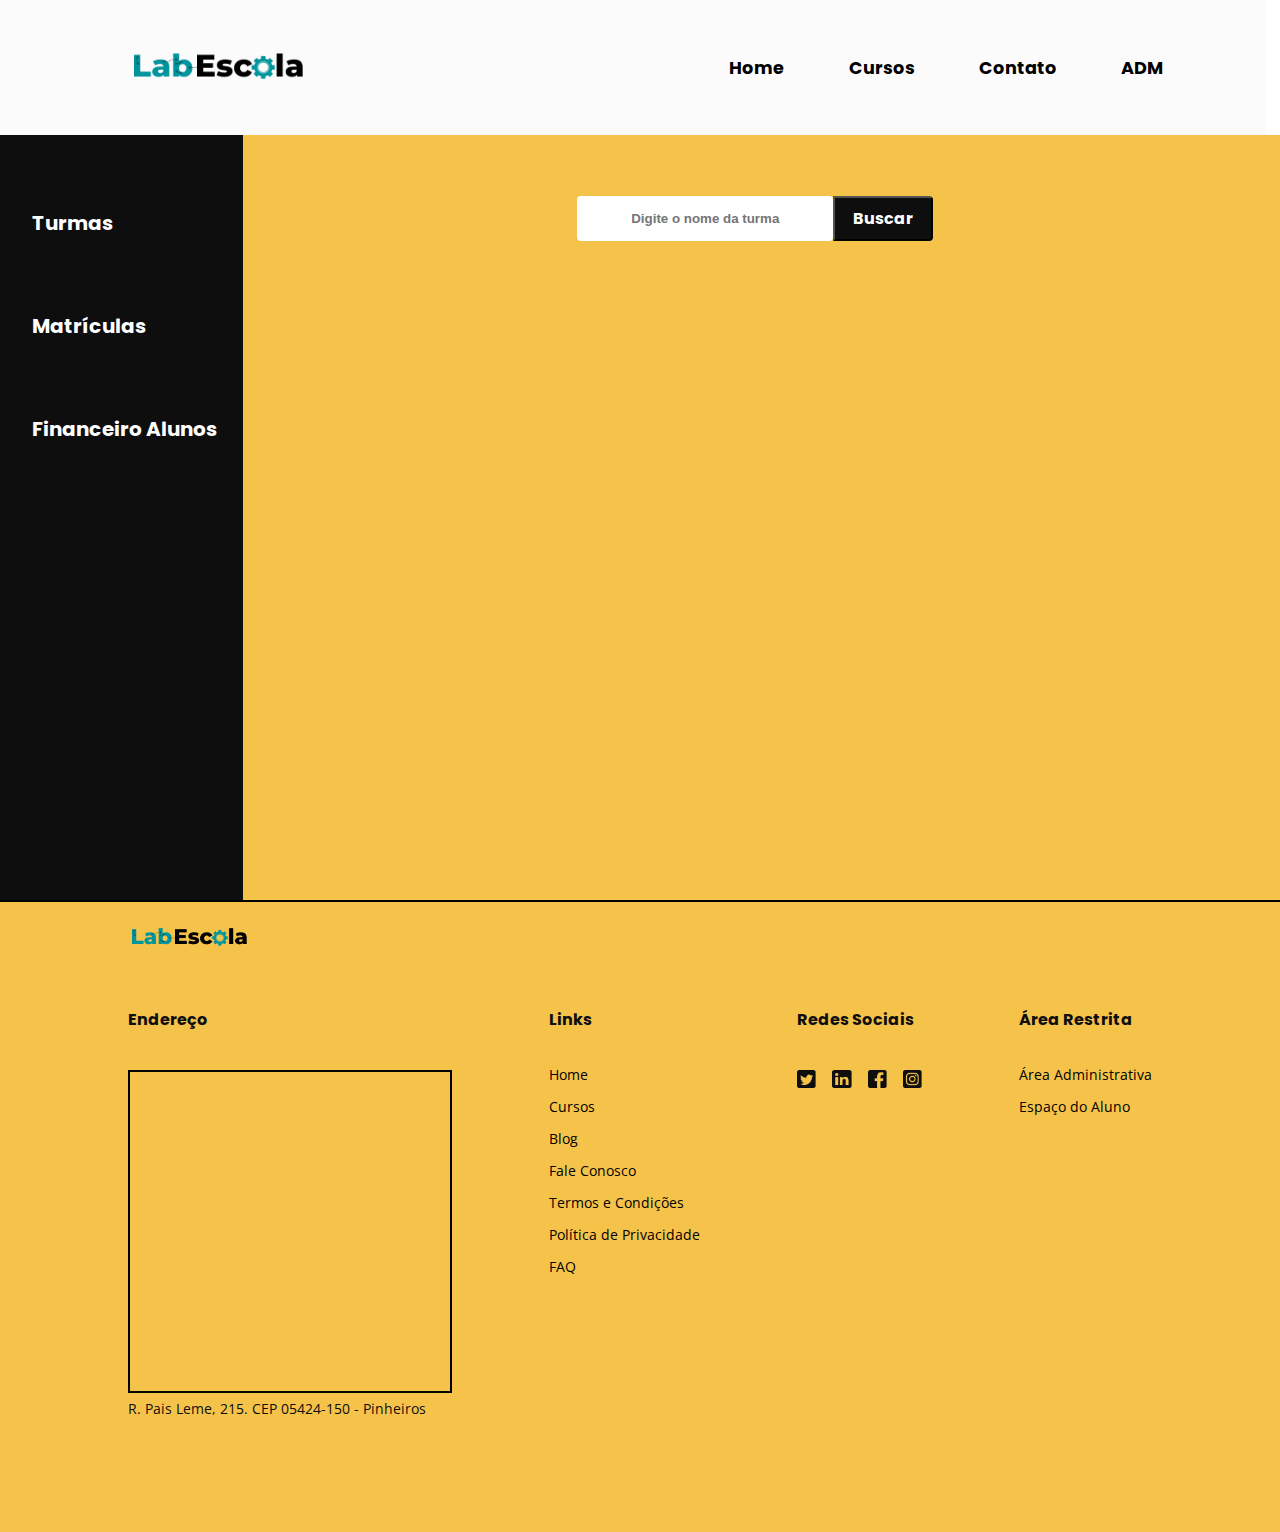
==== commit ececd2fd: "feitos ajustes na estilização do menu header e menu lateral das páginas adm" ====
--- a/adm.html
+++ b/adm.html
@@ -14,7 +14,12 @@
   <link rel="preconnect" href="https://fonts.gstatic.com" crossorigin>
   <link href="https://fonts.googleapis.com/css2?family=Open+Sans:wght@400;700&display=swap" rel="stylesheet">
 
-  <script src="./buscarTurma.js" defer></script>
+  <link rel="apple-touch-icon" sizes="180x180" href="./favicon_io/apple-touch-icon.png">
+  <link rel="icon" type="image/png" sizes="32x32" href="./favicon_io/favicon-32x32.png">
+  <link rel="icon" type="image/png" sizes="16x16" href="./favicon_io/favicon-16x16.png">
+  <link rel="manifest" href="./favicon_io/site.webmanifest">
+
+  <script src="./script-update.js" defer></script>
 
   <link href="./header.css" rel="stylesheet">
   <link href="./footer.css" rel="stylesheet">
@@ -34,10 +39,10 @@
 
     <nav>
       <ul class="header-menu-ul">
-        <li class="header-menu-item"><a href="./index.html">Home</a></li>
-        <li class="header-menu-item"><a href="./cursos.html">Cursos</a></li>
-        <li class="header-menu-item"><a href="./contato.html">Contato</a></li>
-        <li class="header-menu-item"><a href="./adm.html">Área ADM</a></li>
+        <li class="header-menu-item"><a data-menu-header="Home" href="./index.html">Home</a></li>
+        <li class="header-menu-item"><a data-menu-header="Cursos" href="./cursos.html">Cursos</a></li>
+        <li class="header-menu-item"><a data-menu-header="Contato" href="./contato.html">Contato</a></li>
+        <li class="header-menu-item"><a data-menu-header="ADM" href="./adm.html">ADM</a></li>
       </ul>
     </nav>
 
@@ -47,14 +52,14 @@
     <aside id="aside-container">
       <ul id="aside-ul">
         <li class="aside-li"><a class="aside-a" href="./adm.html">Turmas</a></li>
-        <li class="aside-li"><a class="aside-a" href="./matriculas.html">Matriculas</a></li>
+        <li class="aside-li"><a class="aside-a" href="./matriculas.html">Matrículas</a></li>
         <li class="aside-li"><a class="aside-a" href="./finaceiro.html">Financeiro Alunos</a></li>
       </ul>
     </aside>
 
     <div class="container-search-team">
       <div id="divSearch">
-        <input type="text" id="search-input" placeholder="      Digite o nome da turma">
+        <input type="text" id="search-input" placeholder="Digite o nome da turma">
         <button onclick="buscarTurma()" id="search-btn">Buscar</button>
       </div>
 
@@ -74,7 +79,6 @@
       </div>
     </div>
   </main>
-
   
   <footer>
     <img class="footer-logo" src="./midias/logo.png">
@@ -92,31 +96,31 @@
       <div class="footer-list">
         <h4 class="footer-list-title">Links</h4>
         <ul class="footer-ul">
-          <li class="footer-ul-item"><a href="./index.html">Home</a></li>
-          <li class="footer-ul-item"><a href="./cursos.html">Cursos</a></li>
-          <li class="footer-ul-item"><a href="https://www.labenu.com.br/" target="_blank">Blog</a></li>
-          <li class="footer-ul-item"><a href="">Fale Conosco</a></li>
-          <li class="footer-ul-item"><a href="">Termos e Condições</a></li>
-          <li class="footer-ul-item"><a href="">Política de Privacidade</a></li>
-          <li class="footer-ul-item"><a href="">FAQ</a></li>
+          <li class="footer-ul-item"><a class="links-footer-efects" href="./index.html">Home</a></li>
+          <li class="footer-ul-item"><a class="links-footer-efects" href="./cursos.html">Cursos</a></li>
+          <li class="footer-ul-item"><a class="links-footer-efects" href="https://www.labenu.com.br/" target="_blank">Blog</a></li>
+          <li class="footer-ul-item"><a class="links-footer-efects" href="./contato.html">Fale Conosco</a></li>
+          <li class="footer-ul-item"><a class="links-footer-efects" href="">Termos e Condições</a></li>
+          <li class="footer-ul-item"><a class="links-footer-efects" href="">Política de Privacidade</a></li>
+          <li class="footer-ul-item"><a class="links-footer-efects" href="">FAQ</a></li>
         </ul>
       </div>
 
       <div class="footer-list">
         <h4 class="footer-list-title">Redes Sociais</h4>
         <ul id="footer-ul-social">
-          <li><a href=""><img class="footer-ul-vectors" src="./midias/vector-1.png"></a></li>
-          <li><a href=""><img class="footer-ul-vectors" src="./midias/Vector-2.png"></a></li>
-          <li><a href=""><img class="footer-ul-vectors" src="./midias/Vector-3.png"></a></li>
-          <li><a href=""><img class="footer-ul-vectors" src="./midias/Vector-4.png"></a></li>
+          <li><a class="links-footer-efects" href="https://twitter.com/i/flow/login" target="_blank"><img class="footer-ul-vectors" src="./midias/vector-1.png"></a></li>
+          <li><a class="links-footer-efects" href="https://www.linkedin.com/" target="_blank"><img class="footer-ul-vectors" src="./midias/Vector-2.png"></a></li>
+          <li><a class="links-footer-efects" href="https://pt-br.facebook.com/" target="_blank"><img class="footer-ul-vectors" src="./midias/Vector-3.png"></a></li>
+          <li><a class="links-footer-efects" href="https://www.instagram.com/" target="_blank"><img class="footer-ul-vectors" src="./midias/Vector-4.png"></a></li>
         </ul>
       </div>
 
       <div class="footer-list">
         <h4 class="footer-list-title">Área Restrita</h4>
         <ul class="footer-ul-area">
-          <li class="footer-texts"><a href="">Área Administrativa</a></li>
-          <li class="footer-texts"><a href="">Espaço do Aluno</a></li>
+          <li class="footer-texts"><a class="links-footer-efects" href="./adm.html">Área Administrativa</a></li>
+          <li class="footer-texts"><a class="links-footer-efects" href="./finaceiro.html">Espaço do Aluno</a></li>
         </ul>
       </div>
     </div>
--- a/header.css
+++ b/header.css
@@ -5,6 +5,7 @@
 
   header {
     height: 15vh;
+    width: 78.93vw;
     padding: 0 10vw;
   }
 
@@ -29,22 +30,36 @@
     width: 150%;
   }
 
-  .header-menu-item a:hover {
-    background-color: #ccc;
-    border-radius: 20px;
-    padding: .5em 1em;
+  .header-menu-item a {
+    position: relative;
+
+  }
+
+  .header-menu-item a::before {
+    transition: width 0.5s;
+    color: darkturquoise;
+    overflow: hidden;
+    width: 0%;
+    content: attr(data-menu-header);
+    position: absolute;
+    text-decoration-line: underline;
+  }
+
+  .header-menu-item a:hover::before {
+    width: 100%;
   }
 
   .header-menu-ul {
+    width: 32vw;
     display: flex;
     gap: 4em;
-    /* background-color: lightgoldenrodyellow; */
   }
 
   .header-menu-item {
     font-family: 'Poppins', sans-serif;
     font-weight: bold;
     font-size: 1.1rem;
+    display: inline;
   }
   
   #img-wpp {
--- a/footer.css
+++ b/footer.css
@@ -16,8 +16,13 @@
     padding-top: 3.311rem;
   }
 
-  .footer-list {
-    /* padding-bottom: 3rem; */
+  .links-footer-efects {
+    transition:all 0.3s ease;
+  }
+
+  .links-footer-efects:hover {
+    text-decoration: underline;
+    opacity: .5;
   }
 
   .footer-list-title {
--- a/adm.css
+++ b/adm.css
@@ -24,14 +24,30 @@
 }
 
 .aside-a {
-    font-size: 1rem;
+    font-size: 1.25rem;
     line-height: 1.875rem;
     color: #FFFFFF;
+    position: relative;
+    transition: all 0.5s ease-in-out;
+}
+
+.aside-a::before {
+    content: " ";
+    width: 0;
+    height: 3px;
+    position: absolute;
+    bottom: -3px;
+    left: 0;
+    transition: 0.4s ease-in-out;
+    background-color: darkturquoise;
+}
+
+.aside-a:hover::before {
+    width: 100%;
 }
 
 .aside-a:hover {
-    text-decoration-line: underline;
-    color: rgba(186, 181, 181, 0.217);
+    color: dimgrey;
 }
 
 .container-search-team {
@@ -54,6 +70,8 @@
     width: 20vw;
     height: 5vh;
     border: none;
+    font-weight: 700;
+    text-align: center;
 }
 
 #search-btn {
@@ -66,13 +84,22 @@
     line-height: 1.875rem;
     width: 7.8vw;
     height: 5vh;
+    transition: all 0.4s ease;
+}
+
+#search-btn:hover {
+    transform: scale(1.05);
+    opacity: .7;
+    cursor: pointer;
 }
 
 #container-cards-team {
-    display: grid;
-    grid-template-columns: repeat(4, 1fr);
+    display: flex;
     column-gap: 1.2rem;
     row-gap: 1rem;
+    justify-content: center;
+    flex-wrap: wrap;
+    width: 55vw;
 }
 
 .card-team {
